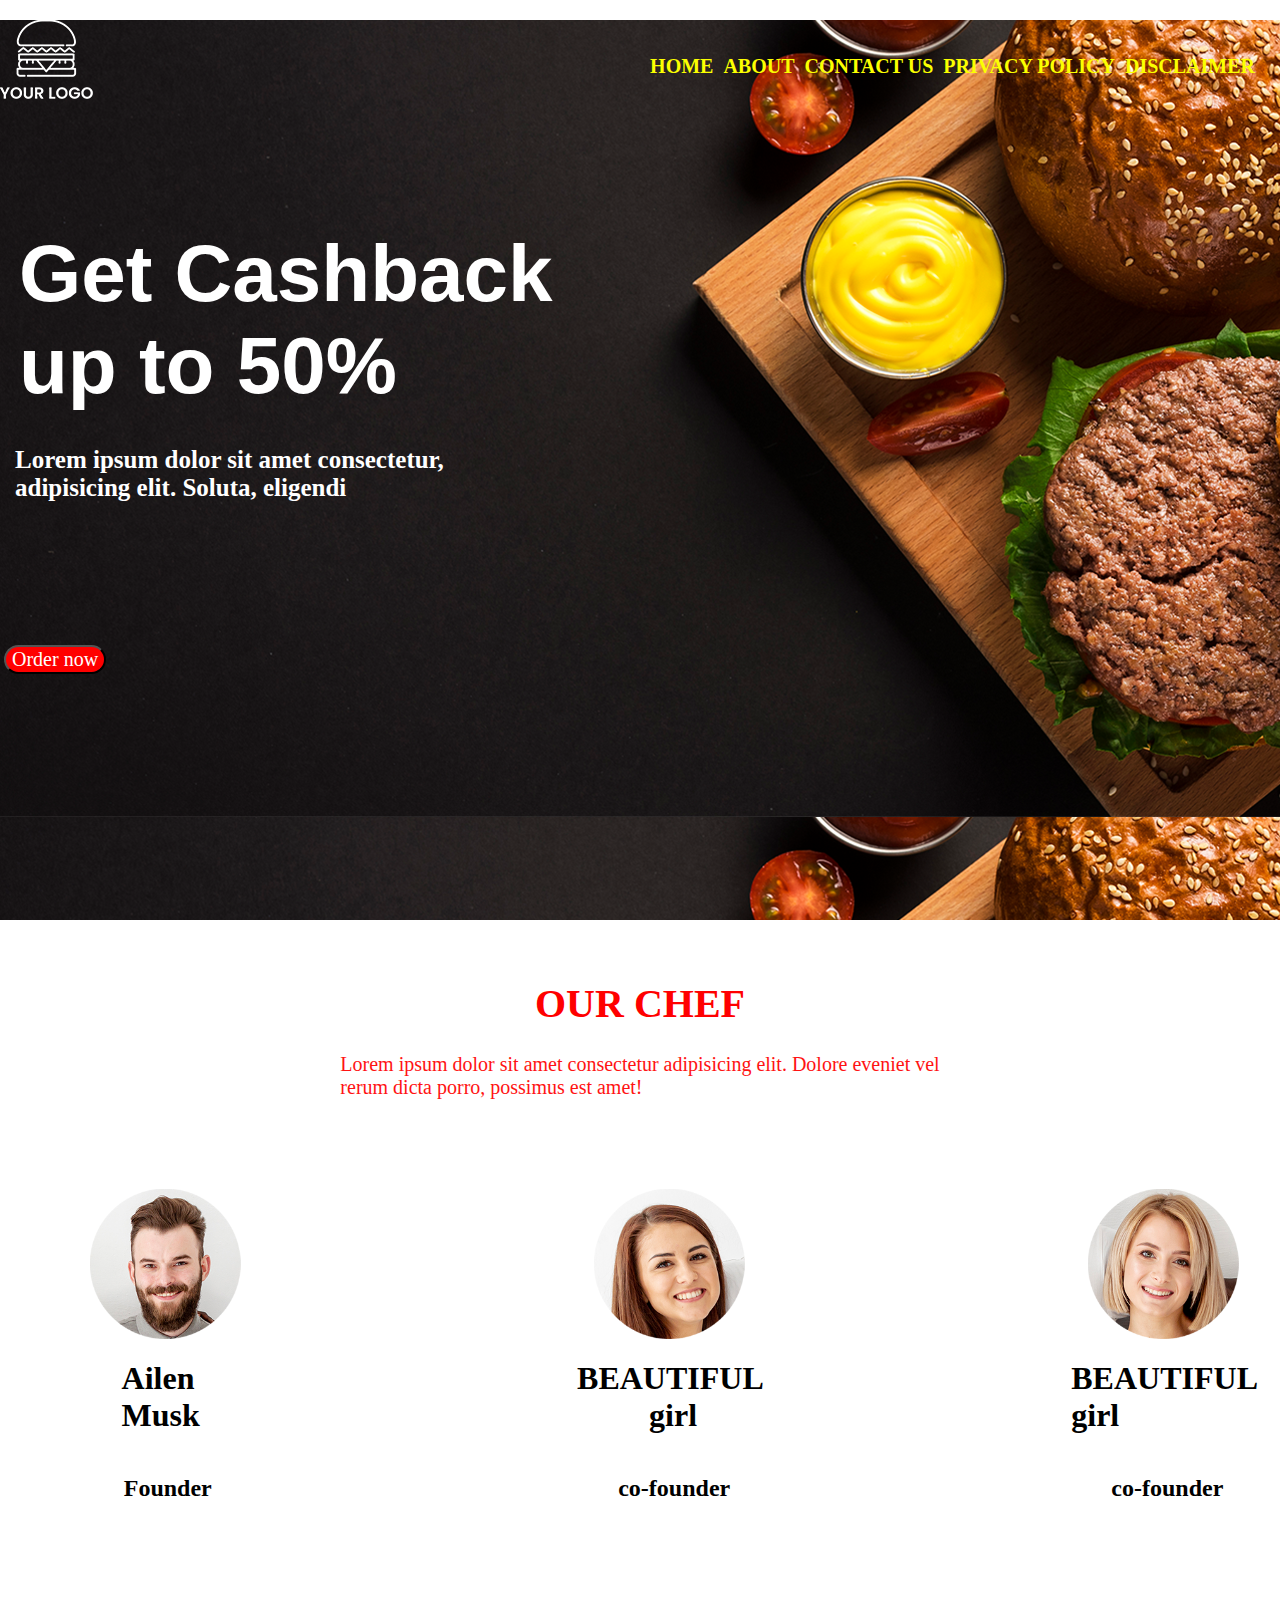
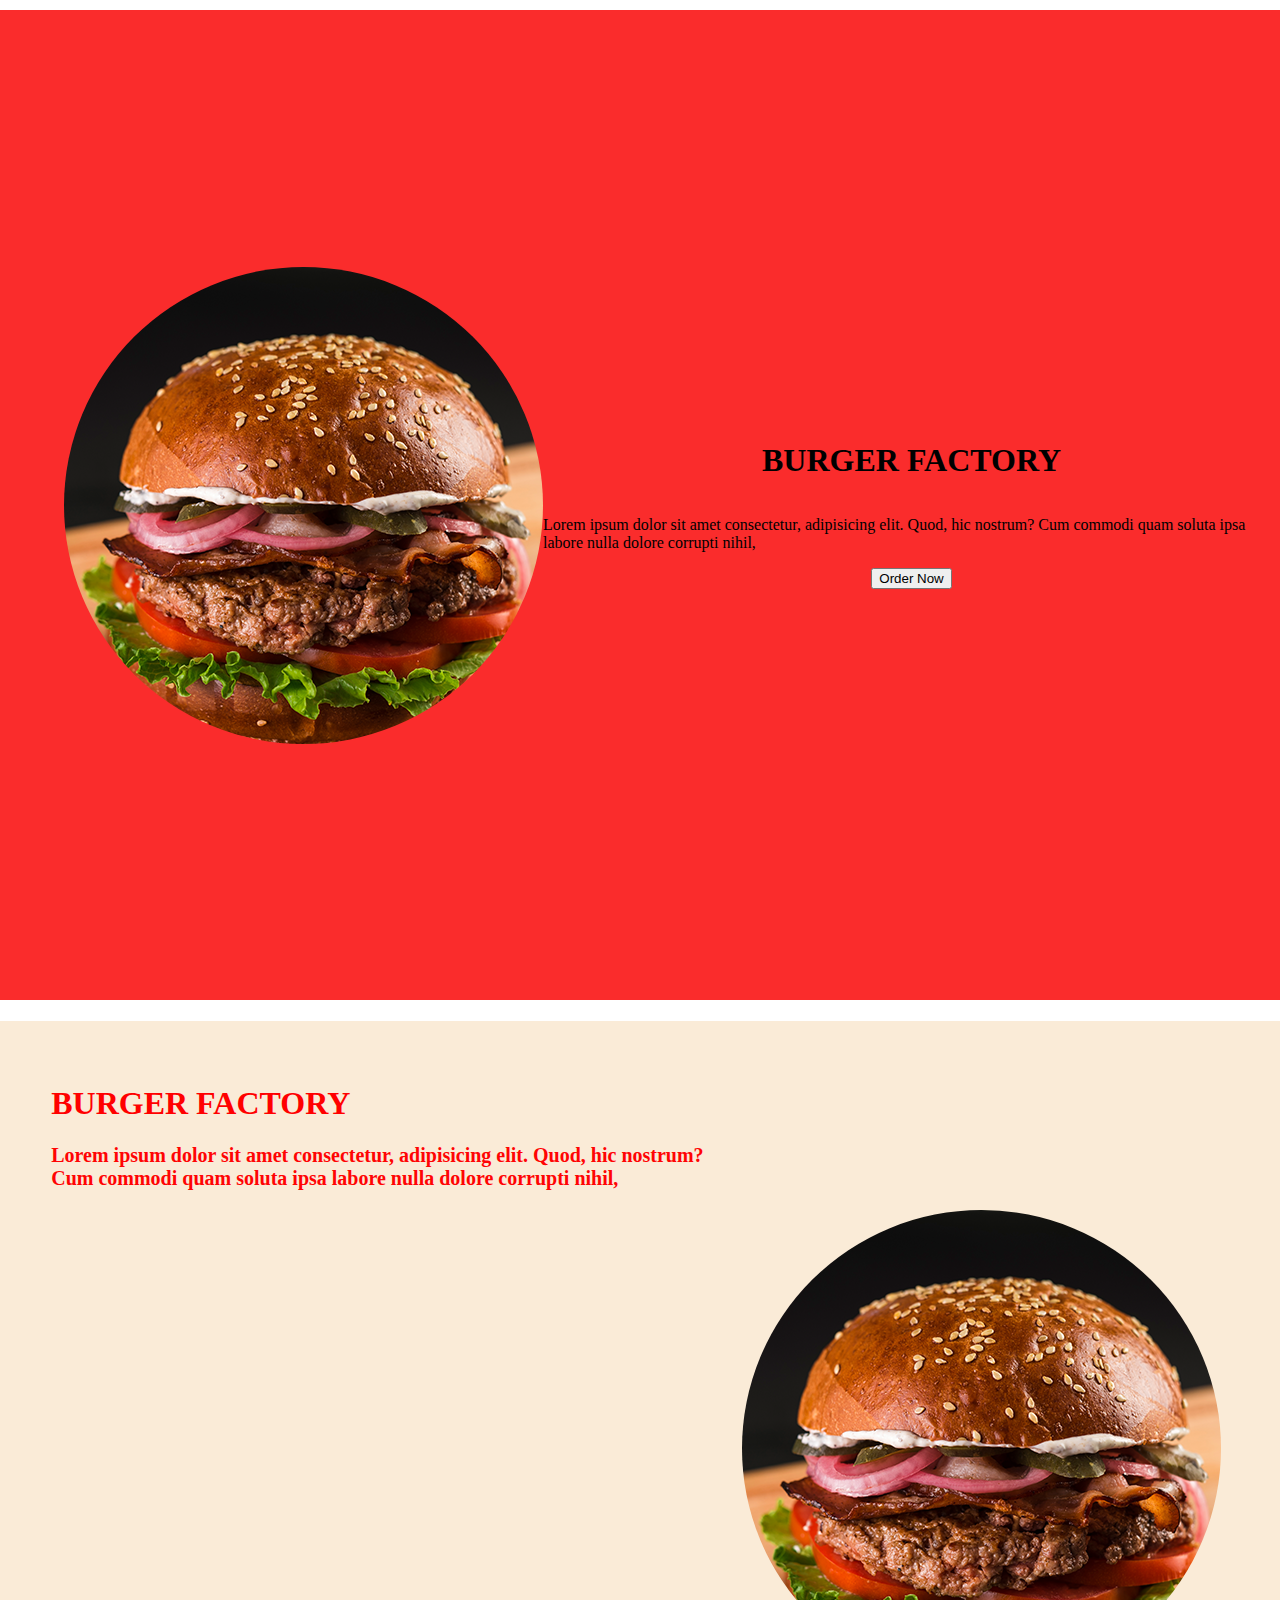
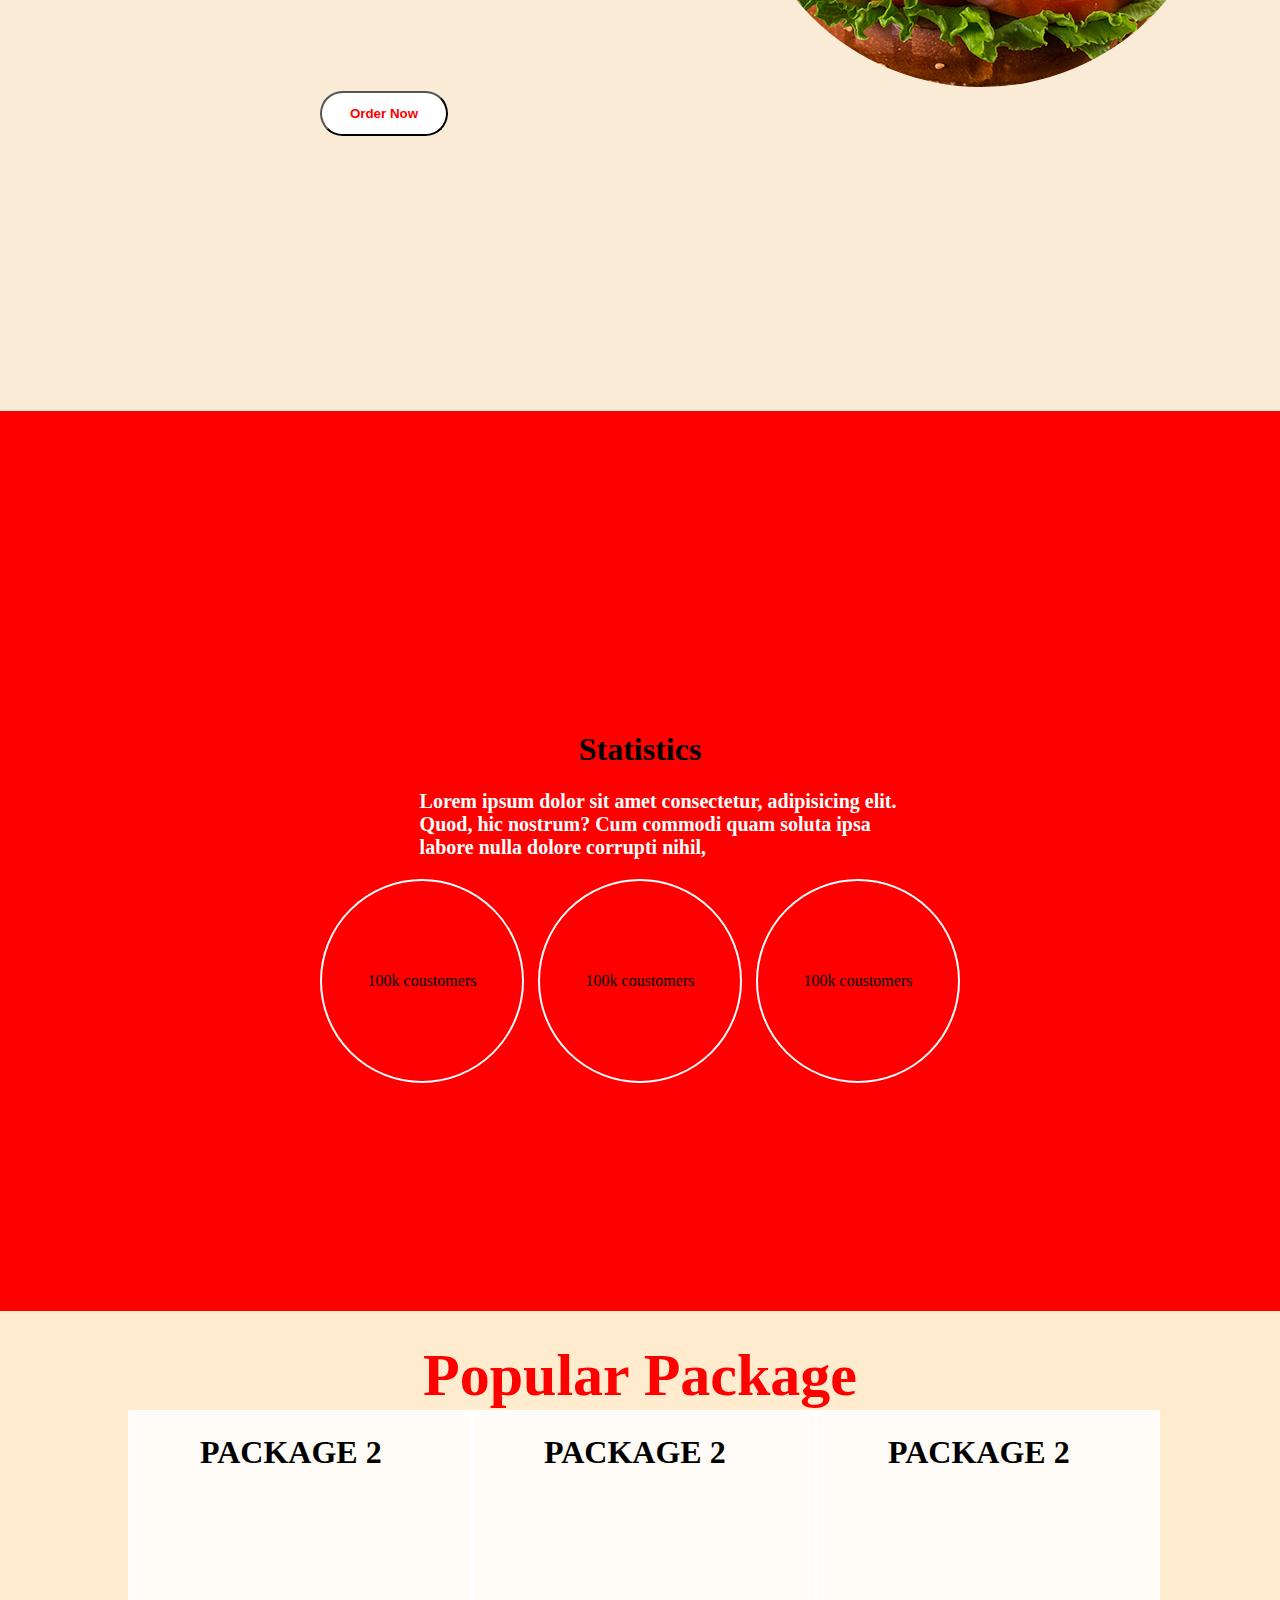
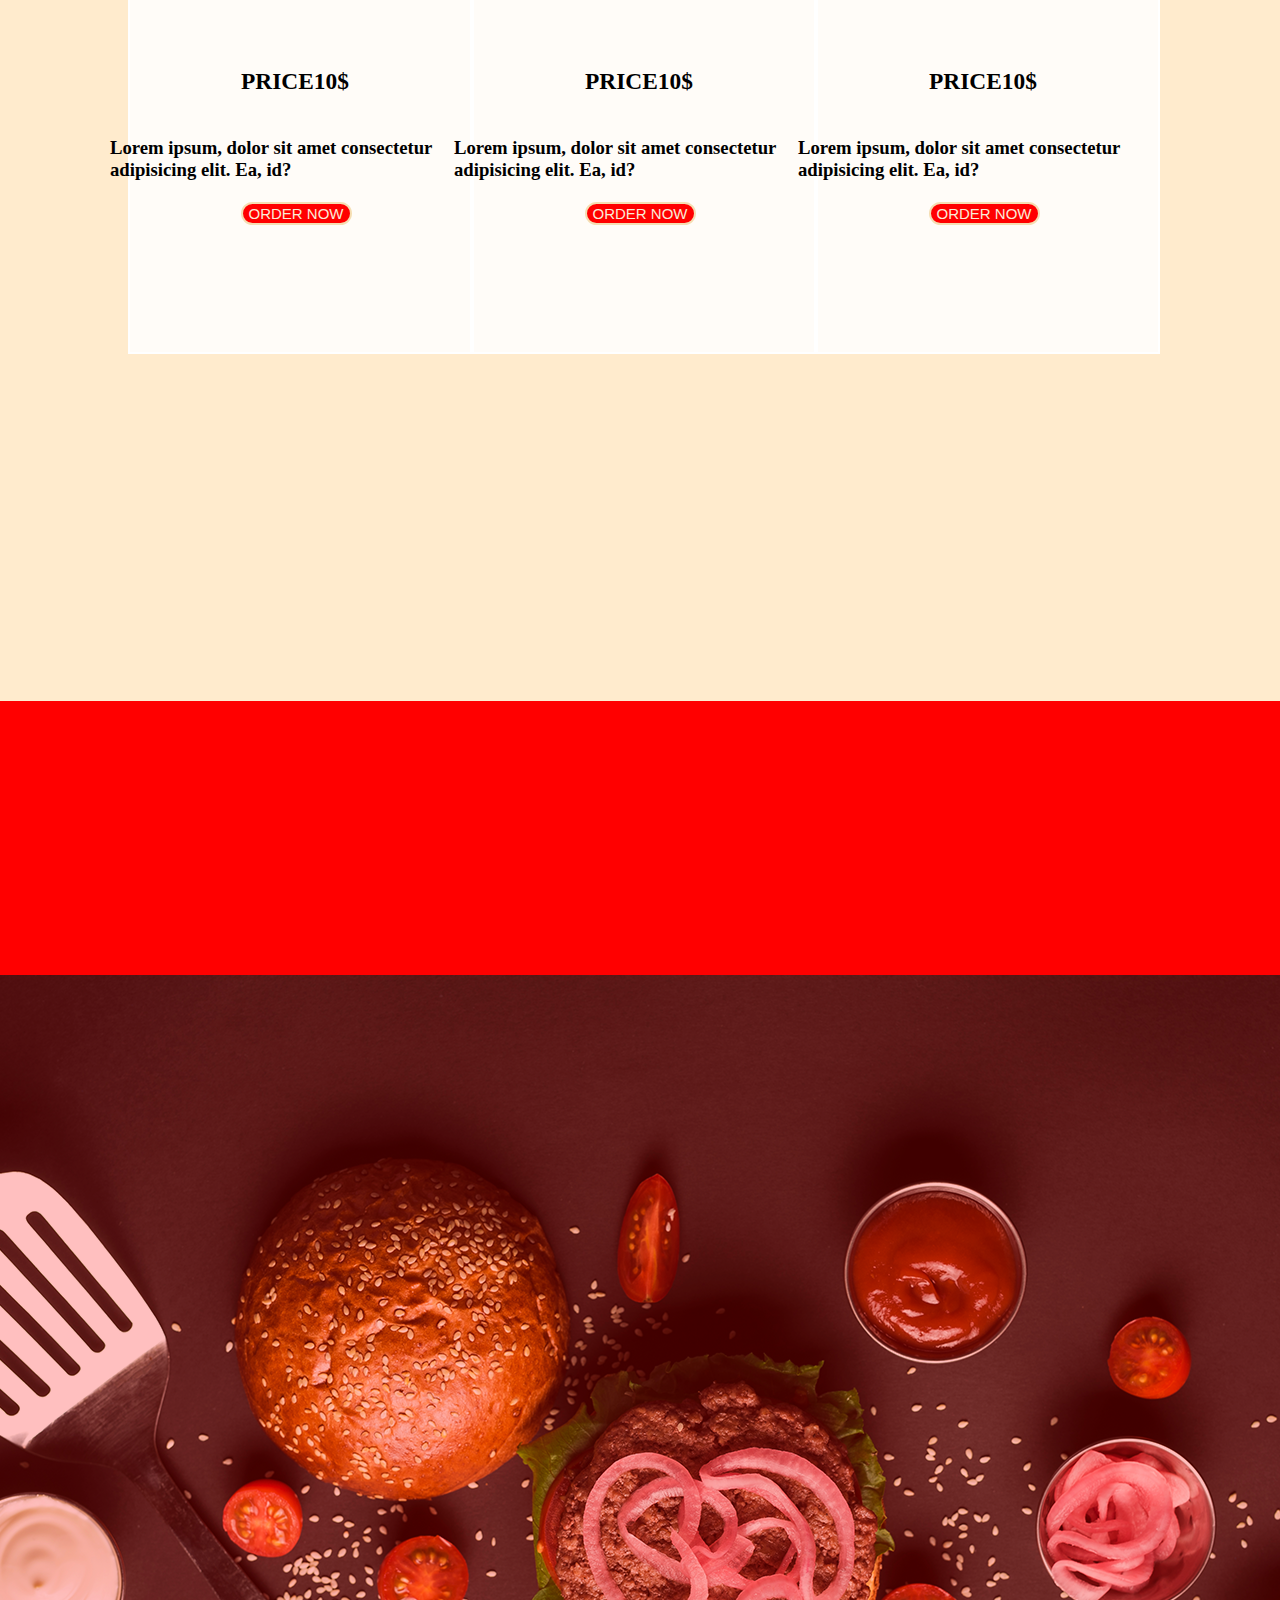
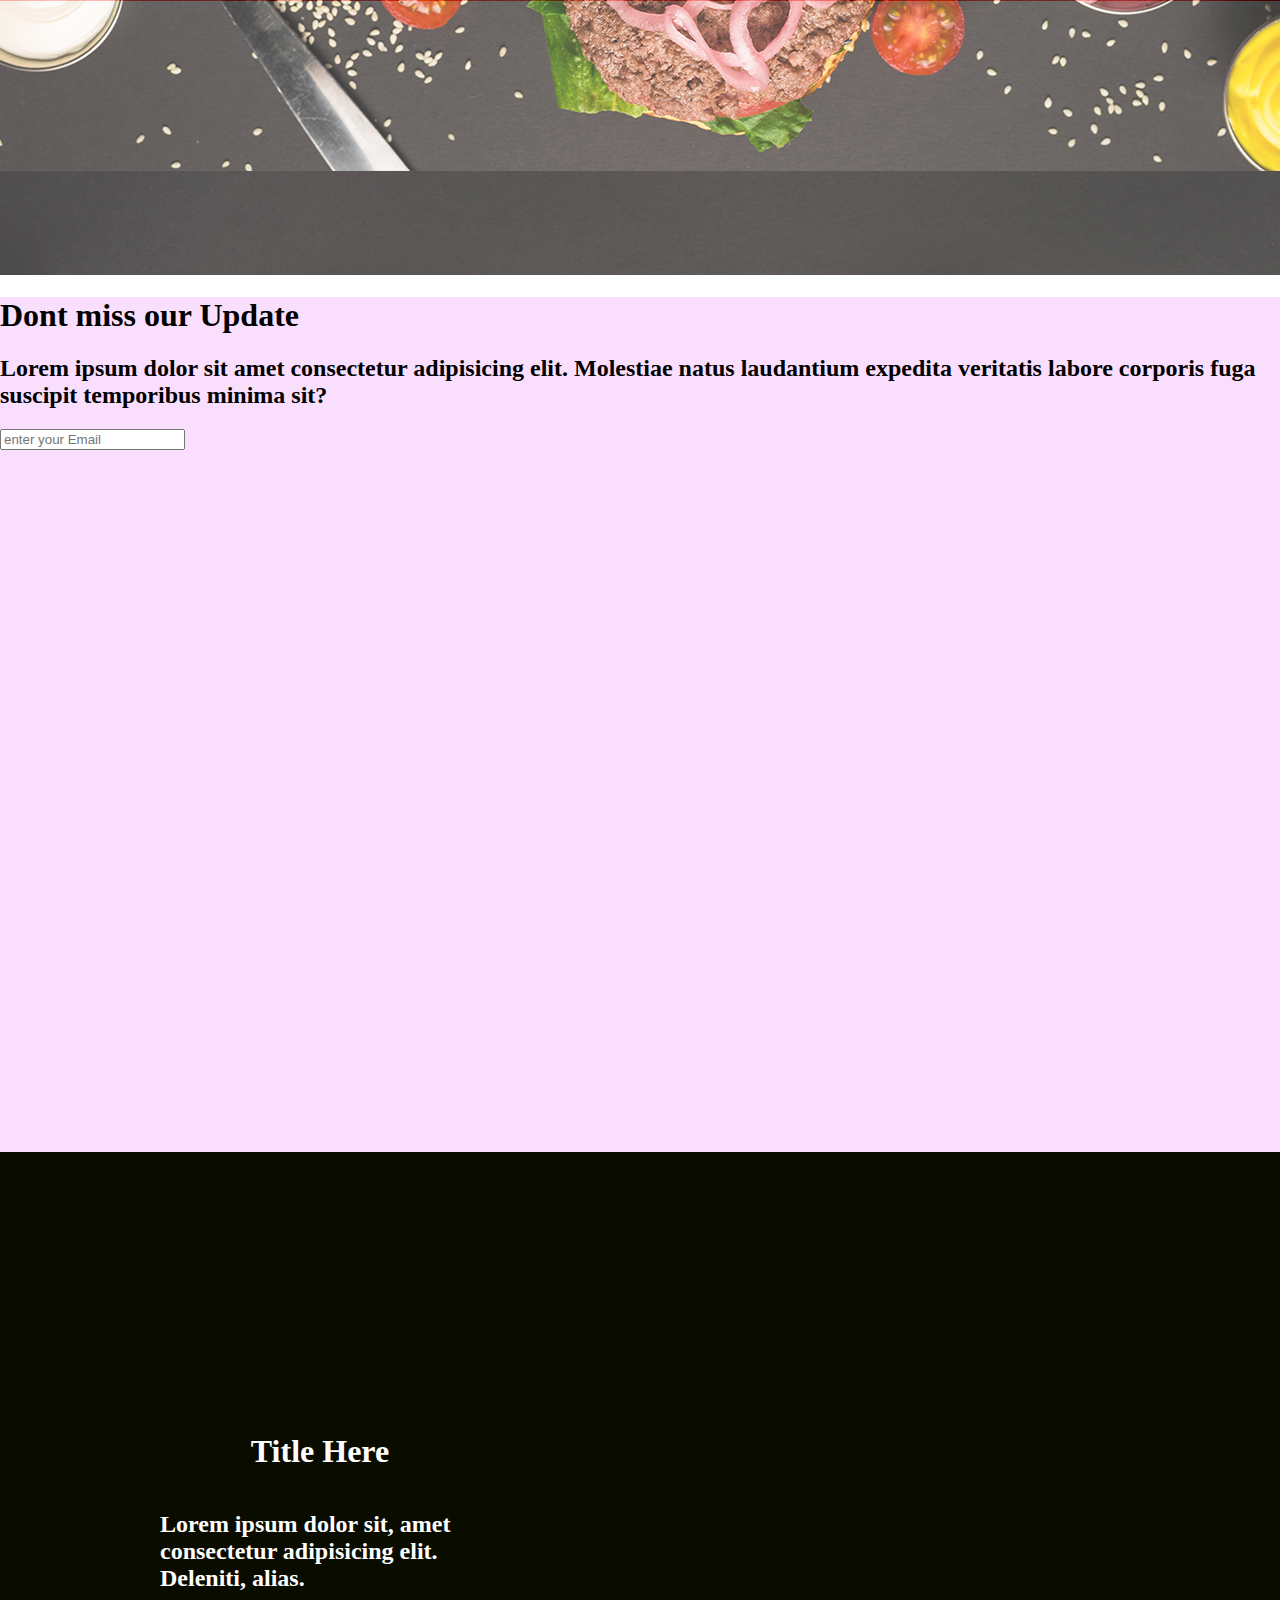
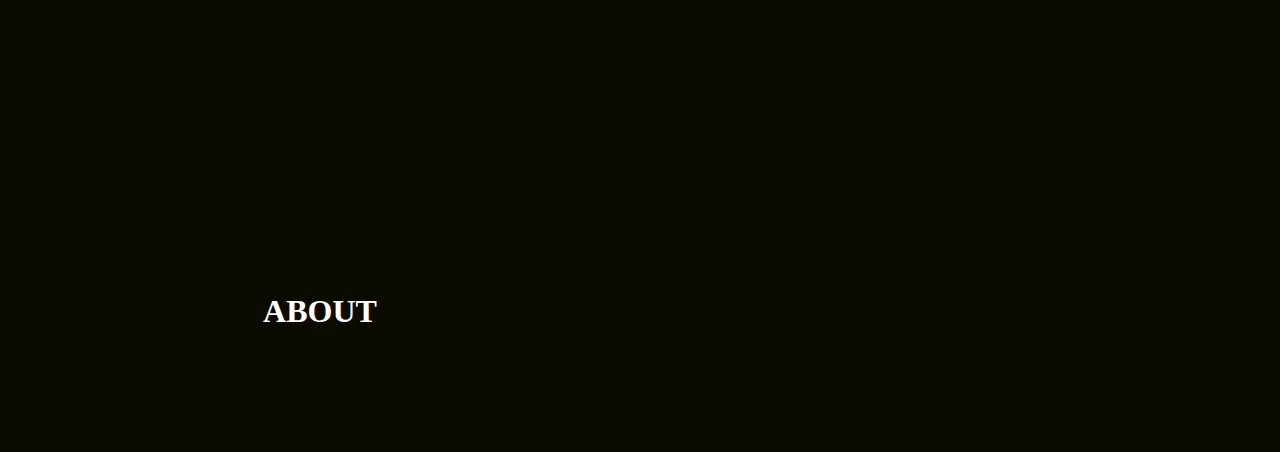
==== index.html @ 886c61aa "burger website" ====
<!DOCTYPE html>
<html lang="en">

<head>
    <meta charset="UTF-8">
    <meta http-equiv="X-UA-Compatible" content="IE=edge">
    <meta name="viewport" content="width=device-width, initial-scale=1.0">
    <title>assignment 4</title>
    <link rel="stylesheet" href="style.css">
</head>

<body>
    <div class="container">
        <div>
            <ul class="items ">
                <li>HOME</li>
                <li>ABOUT</li>
                <li>CONTACT US</li>
                <li>PRIVACY POLICY</li>
                <li>DISCLAIMER</li>

            </ul>
        </div>
        <PRE>
         <p   class="TEXT item-text">Get Cashback  
up to 50%</p>

        </PRE>
        <div class="lorem1">
            Lorem ipsum dolor sit amet consectetur, <br>
            adipisicing elit. Soluta, eligendi
        </div>

        <button
            style="margin-top: 143px; margin-left:4px;color: white;background-color: red; font-size: 20px; font-family: 'Times New Roman', Times, serif; border-radius:40px; cursor: pointer;">Order
            now</button>
    </div>
    <div class="first1">
        <div class="second">
            OUR CHEF</div>

        <div class="third">Lorem ipsum dolor sit amet consectetur adipisicing elit. Dolore eveniet vel<br> rerum dicta
            porro, possimus est amet!

        </div>
        <div style="padding-top: 10vh ">
            <div class="main-founder">
                <div class="child-founder">

                    <img class="founder" src="./assets/men.png">
                    <h1 class="heading2">Ailen Musk</h1>
                    <h2 class="heading4" ;">Founder</h2>
                </div>
                <div class="child-founder">

                    <img class="mam" src="./assets/mam2.png">
                    <h1 class="heading3">BEAUTIFUL &nbsp;&nbsp;&nbsp;&nbsp;&nbsp;&nbsp;&nbsp;&nbsp; girl</h1>
                    <h2 class="heading5">co-founder</h2>
                </div>
                <div class="child-founder">

                    <img class="mam" src="./assets/mam.png">
                    <h1 class="heading3">BEAUTIFUL girl</h1>
                    <h2 class="heading5">co-founder</h2>
                </div>

            </div>
        </div>
    </div>

    <div class="reddiv">
        <!-- <div> -->
        <img style="border-radius: 50%;margin-left: 5%;" src="./assets/burger.png"></img>
        <div class="child-burger">

            <h1>BURGER FACTORY</h1>
            <p>Lorem ipsum dolor sit amet
                consectetur, adipisicing elit. Quod, hic nostrum? Cum commodi quam soluta ipsa labore nulla dolore
                corrupti nihil,</p>
            <button>Order
                Now</button>
        </div>

        <!-- </div> -->

    </div>


    <div class="paracha">
        <h1 style="color: rgb(255, 0, 0); padding-right:45% ; padding-top: 5%; margin-left: 4%;">BURGER FACTORY</h1>
        <p style="color: rgb(255, 4, 4);font-size:20px; font-weight:bold; padding-right: 45%;margin-left: 4%;">Lorem
            ipsum dolor sit amet consectetur, adipisicing elit. Quod, hic nostrum? Cum commodi quam soluta ipsa
            labore nulla dolore corrupti nihil,</p>
        <img style="border-radius: 50%;margin-left: 58%; display: flex-end;" src="./assets/burger.png"></img>
        <button
            style="border-radius: 40px; color:red;background-color:white;height:5vh;width: 10%; margin-left: 25%; font-weight: bold; cursor: pointer; ">Order
            Now</button>
    </div>

    <div class="paracha2">
        <div>
            <h1 style="color: white(255, 0, 0);display: flex;justify-content: center; padding-top: 70px;">Statistics
            </h1>
            <p
                style="color: rgb(255, 255, 255);font-size:20px; font-weight:bold; display: flex;justify-content: center; width: 40%; padding-left: 32%; align-items: center;">
                Lorem ipsum dolor sit amet consectetur, adipisicing elit. Quod, hic nostrum? Cum commodi quam soluta
                ipsa labore nulla dolore corrupti nihil,</p>
        </div>

        <div class="nabeel">
            <div class="circle">
                <p>100k coustomers</p>
            </div>
            <div class="circle">100k coustomers</div>
            <div class="circle">100k coustomers</div>
        </div>
    </div>
    <div class="square">
        <div class="ali">
            Popular Package
        </div>
        <div class="itemsList">

            <div class="border1">
                <h1 style="padding-left: 70px; "> PACKAGE 2</h1>
                <div class="icon1">
                    <div class="icon3">
                        <div class="price">
                            <h3>PRICE10$</h3>

                        </div>
                        <div style="width: 50vh; ">
                            <h3 class="lorem2">Lorem ipsum, dolor sit amet consectetur adipisicing elit. Ea, id?
                            </h3>
                        </div>
                        <div class="button1">
                            <button class="button3">ORDER NOW</button>
                        </div>
                    </div>
                </div>
            </div>

            <div class="border1">
                <h1 style="padding-left: 70px; "> PACKAGE 2</h1>
                <div class="icon1">
                    <div class="icon3">
                        <div class="price">
                            <h3>PRICE10$</h3>

                        </div>
                        <div style="width: 50vh; ">
                            <h3 class="lorem2">Lorem ipsum, dolor sit amet consectetur adipisicing elit. Ea, id?
                            </h3>
                        </div>
                        <div class="button1">
                            <button class="button3">ORDER NOW</button>
                        </div>
                    </div>
                </div>
            </div>

            <div class="border1">
                <h1 style="padding-left: 70px; "> PACKAGE 2</h1>
                <div class="icon1">
                    <div class="icon3">
                        <div class="price">
                            <h3>PRICE10$</h3>

                        </div>
                        <div style="width: 50vh; ">
                            <h3 class="lorem2">Lorem ipsum, dolor sit amet consectetur adipisicing elit. Ea, id?
                            </h3>
                        </div>
                        <div class="button1">
                            <button class="button3">ORDER NOW</button>
                        </div>
                    </div>
                </div>
            </div>

        </div>

    </div>

    <div class="javaid">
        <!-- <div class="ayes">Lorem ipsum dolor sit amet consectetur adipisicing elit. Eum, molestiae? -->
        </div>
        <div class="imageburger">
 </div>
<div class="id">
<h1>Dont miss our Update</h1>
<h2>Lorem ipsum dolor sit amet consectetur adipisicing elit. Molestiae natus laudantium expedita veritatis labore corporis fuga suscipit temporibus minima sit?</h2>
<input type="text" placeholder="enter your Email">
</div>
<div class="black">
<div class="footer">
 <h1>Title Here</h1>
 <h2 class="lorem100">Lorem ipsum dolor sit, amet consectetur adipisicing elit. Deleniti, alias.</h2>
</div>
<div class="footer2">
<h1 class="">ABOUT</h1>
</div>
</div>
</body>

</html>
---- style.css ----
body {
  margin: 0px;
}

.container {
  background-image: url(./assets/images\ main.png);
  width: 100%;
  height: 100vh;
}

.TEXT {
  color: WHITE;
  font-size: 80px;
  font-weight: bold;
  font-family: Arial, Helvetica, sans-serif;
  padding-left: 19px;
}

.lorem1 {
  font-size: 25px;
  font-weight: bold;
  color: white;
  padding-left: 15px;
  padding-bottom: 0%;
}

.items {
  display: flex;
  background-image: url(./assets/logo.png);
  background-repeat: no-repeat;
  /* height: 40%; */
  /* justify-content: space-between; */
  justify-content: flex-end;
  color: rgb(251, 255, 0);
  list-style-type: none;
  /* justify-content: center; */
  /* padding-left: 10%; */
  padding: 30px 20px;
  font-weight: bold;
  font-size: 20px;
  /* background-color: red;                                                                                                                  */
}

div ul li {
  padding: 5px;
  cursor: pointer;
}

div ul li:hover {
  color: red;
  transition: 0.3s;
}

.order {
  color: white;
  /* background-color: red; */
  font-size: 10px;
  border-radius: 30%;
  /* font-weight: bold; */
}

.first1 {
  /* background-color: antiquewhite; */
  /* background-image: url(./assets/kyu.png); */
  height: 70vh;
  width: 100%;
  padding-top: 60px;
}

.second {
  display: flex;
  justify-content: center;
  font-size: 40px;
  color: red;
  font-weight: bold;
  align-items: center;
  /* padding-top: 10px; */
}

.third {
  /* background-image: url(./mam2.png); */
  color: rgb(255, 19, 19);
  display: flex;
  justify-content: center;
  padding-top: 2%;
  align-text: center;
  font-size: 20px;
}

.main-founder {
  display: flex;
  align-items: center;
  justify-content: space-between;
  margin-left: 50px;
  margin-right: 50px;
  flex-direction: row;
}

.founder {
  margin-left: 45%;
  display: flex;
  align-items: center;
  height: 150px;
  justify-content: center;
}

.child-founder {
  display: flex;
  align-items: center;
  justify-content: center;
  flex-direction: column;
  /* line-height: 15px; */
}

.heading2 {
  align-items: center;
  padding-left: 45%;
}

.heading4 {
  align-items: center;
  padding-left: 48%;
}

.mam {
  margin-left: 45%;
  display: flex;
  align-items: center;
  height: 150px;
  justify-content: center;
}

.heading3 {
  align-items: center;
  padding-left: 45%;
}

.heading5 {
  align-items: center;
  padding-left: 48%;
}

.reddiv {
  background-color: rgb(250, 44, 44);
  height: 110vh;
  width: 100%;
  display: flex;
  justify-content: center;
  align-items: center;
}
.child-burger {
  display: flex;
  justify-content: center;
  align-items: center;
  flex-direction: column;
}
.paracha {
  background-color: antiquewhite;
  height: 110vh;
  width: 100%;
}

.paracha2 {
  background-color: red;
  height: 100vh;
  width: 100%;
  display: flex;
  justify-content: center;
  align-items: center;
  flex-direction: column;
}
.circle {
  border-radius: 50%;
  height: 200px;
  width: 200px;
  /* background-color: red; */
  border: 2px solid white;
  justify-content: center;
  align-items: center;
  display: flex;
}
.item-text {
  height: 80px;
}
.nabeel {
  display: flex;
  justify-content: space-between;
  align-items: space-between;
  width: 50%;
}
.square {
  background-color: blanchedalmond;
  height: 110vh;
  width: 100%;
}
.ali {
  color: red;
  display: flex;
  justify-content: center;
  align-items: center;
  font-size: 60px;
  font-weight: bold;
  padding-top: 30px;
}

.boxing {
  background-color: yellow(255, 0, 0, 0.795);
  height: 40vh;
  width: 25vh;
  font-size: 100px;
  color: red;
}
.border {
  height: 60vh;
  width: 50vh;
  background-color: rgba(255, 255, 255, 0.856);
  display: flex;
  justify-content: center;
  border: 2px solid rgb(255, 255, 255);
}
.icon {
  display: inline-block;
  display: flex;
  align-items: center;
  justify-content: center;
  padding-left: 70px;
}
.icon2 {
  height: 20vh;
  width: 30vh;
  background-image: url(./assets/Icon\\(1\).png);
  background-repeat: no-repeat;
  display: flex;
  padding-top: 47px;
  flex-direction: column;
  justify-content: center;
  align-items: center;
}
.price {
  padding-right: 80px;
  font-size: 20px;
  padding-top: 185px;
}
.lorem {
  display: flex;

  justify-content: center;
  align-items: center;
  padding-right: 50px;
  padding-bottom: 30px;
}
.button2 {
  background-color: red;
  color: antiquewhite;
  display: flex;
  justify-content: center;
  align-items: center;
  border: solid wheat 2px;
  border-radius: 25px;
  /* margin-bottom: 20px; */

  display: inline-block;
  margin-right: 78px;
  font-size: 15px;
}
.border1 {
  height: 60vh;
  width: 50vh;
  background-color: rgba(255, 255, 255, 0.856);
  border: 2px solid rgb(255, 255, 255);
}
.icon1 {
  display: inline-block;
  display: flex;
  align-items: center;
  justify-content: center;
  padding-left: 70px;
}
.icon3 {
  height: 20vh;
  width: 30vh;
  background-image: url(./assets/Icon\\(1\).png);
  background-repeat: no-repeat;
  display: flex;
  padding-top: 60px;
  flex-direction: column;
  justify-content: center;
  align-items: center;
}
.price1 {
  padding-right: 80px;
  font-size: 20px;
  display: flex;
  margin-top: 162px;
  align-items: center;
  justify-content: center;
  /* margin-top: 30px; */
}
.lorem2 {
  justify-content: center;
  align-items: center;
  padding-right: 50px;
  padding-bottom: 5px;
}
.button3 {
  background-color: red;
  color: antiquewhite;
  display: flex;
  justify-content: center;
  align-items: center;
  border: solid wheat 2px;
  border-radius: 25px;
  margin-top: -20px;
  display: inline-block;
  margin-right: 78px;
  font-size: 15px;
}
.border2 {
  height: 60vh;
  width: 50vh;
  background-color: rgba(255, 255, 255, 0.856);
  border: 2px solid rgb(255, 255, 255);
}
.icon4 {
  display: inline-block;
  display: flex;
  align-items: center;
  justify-content: center;
  padding-left: 70px;
}
.icon5 {
  height: 20vh;
  width: 30vh;
  background-image: url(./assets/Icon\\(1\).png);
  background-repeat: no-repeat;
  display: flex;
  padding-top: 60px;
  flex-direction: column;
  justify-content: center;
  align-items: center;
}
.price3 {
  padding-right: 80px;
  font-size: 20px;
  display: flex;
  justify-content: center;
  align-items: center;
  margin-top: 162px;
  /* margin-top: 30px; */
}
.lorem3 {
  justify-content: center;
  align-items: center;
  padding-right: 50px;
  padding-bottom: 5px;
}
.button5 {
  background-color: red;
  color: antiquewhite;
  display: flex;
  justify-content: center;
  align-items: center;
  border: solid wheat 2px;
  border-radius: 25px;
  /* margin-top: 130px; */
  /* display: inline-block; */
  margin-right: 78px;
  font-size: 15px;
  margin-top: 10px;
  /* margin-bottom: -10px; */
}
.javaid {
  background-color: red;
  height: 100vh;
  width: 100%;
  /* opacity: 80vh; */
  z-index: 20px;
  /* padding-right: 300px; */
  /* display: inline-block; */
}

.ayes {
  color: white;
}

.itemsList {
  margin-left: 10%;
  margin-right: 10%;
  display: flex;
  align-items: center;
  justify-content: space-between;
}
.imageburger{
    background-image: url(./assets/back\ burger.png);
    height: 100vh;
    width: 100vw;
    margin-top: -626px;
    z-index: 0px;
    opacity: 75%;
    
}
/* .loremcenter{
    display: flex;
    justify-content: center;
    align-items: center; */
.id{
    background-color: rgb(250, 222, 253);
    height: 95vh;
    width: 100vw;
}
.black{
    background-color: rgb(11, 12, 0);
    height: 100vh;
    width: 100vw;
}
.footer{
    color: white;
    display: flex;
    justify-content: center;
    align-items: center;
    flex-direction: column;
    height: 80vh;
    width: 50vw;
}
.lorem100{
    width:25vw;
  
}
.footer2{
    width: 50vw;
    display: flex;
    flex-direction: column;
    align-items: center;
    justify-content: center;
    /* padding-left: 390px; */
   /* margin-bottom: 400px; */
   /* height: 80vh; */
    color: white;
}
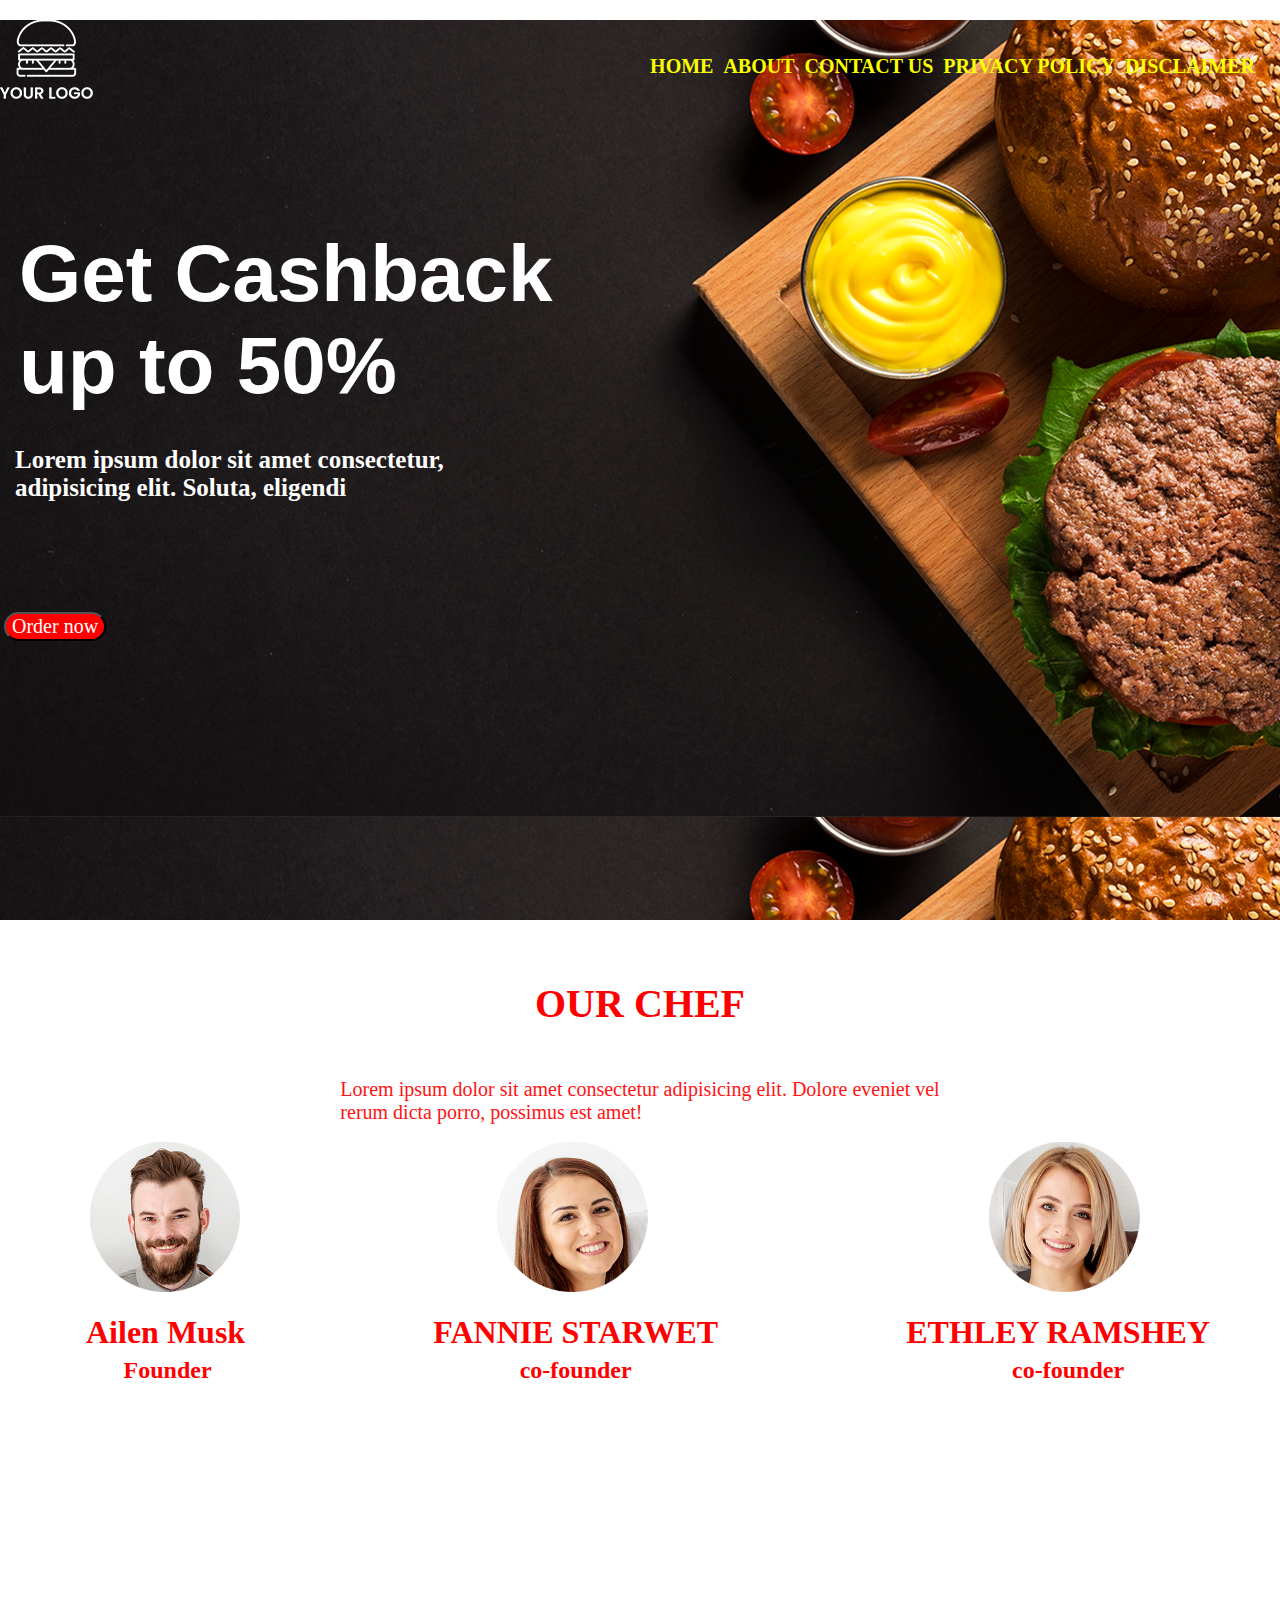
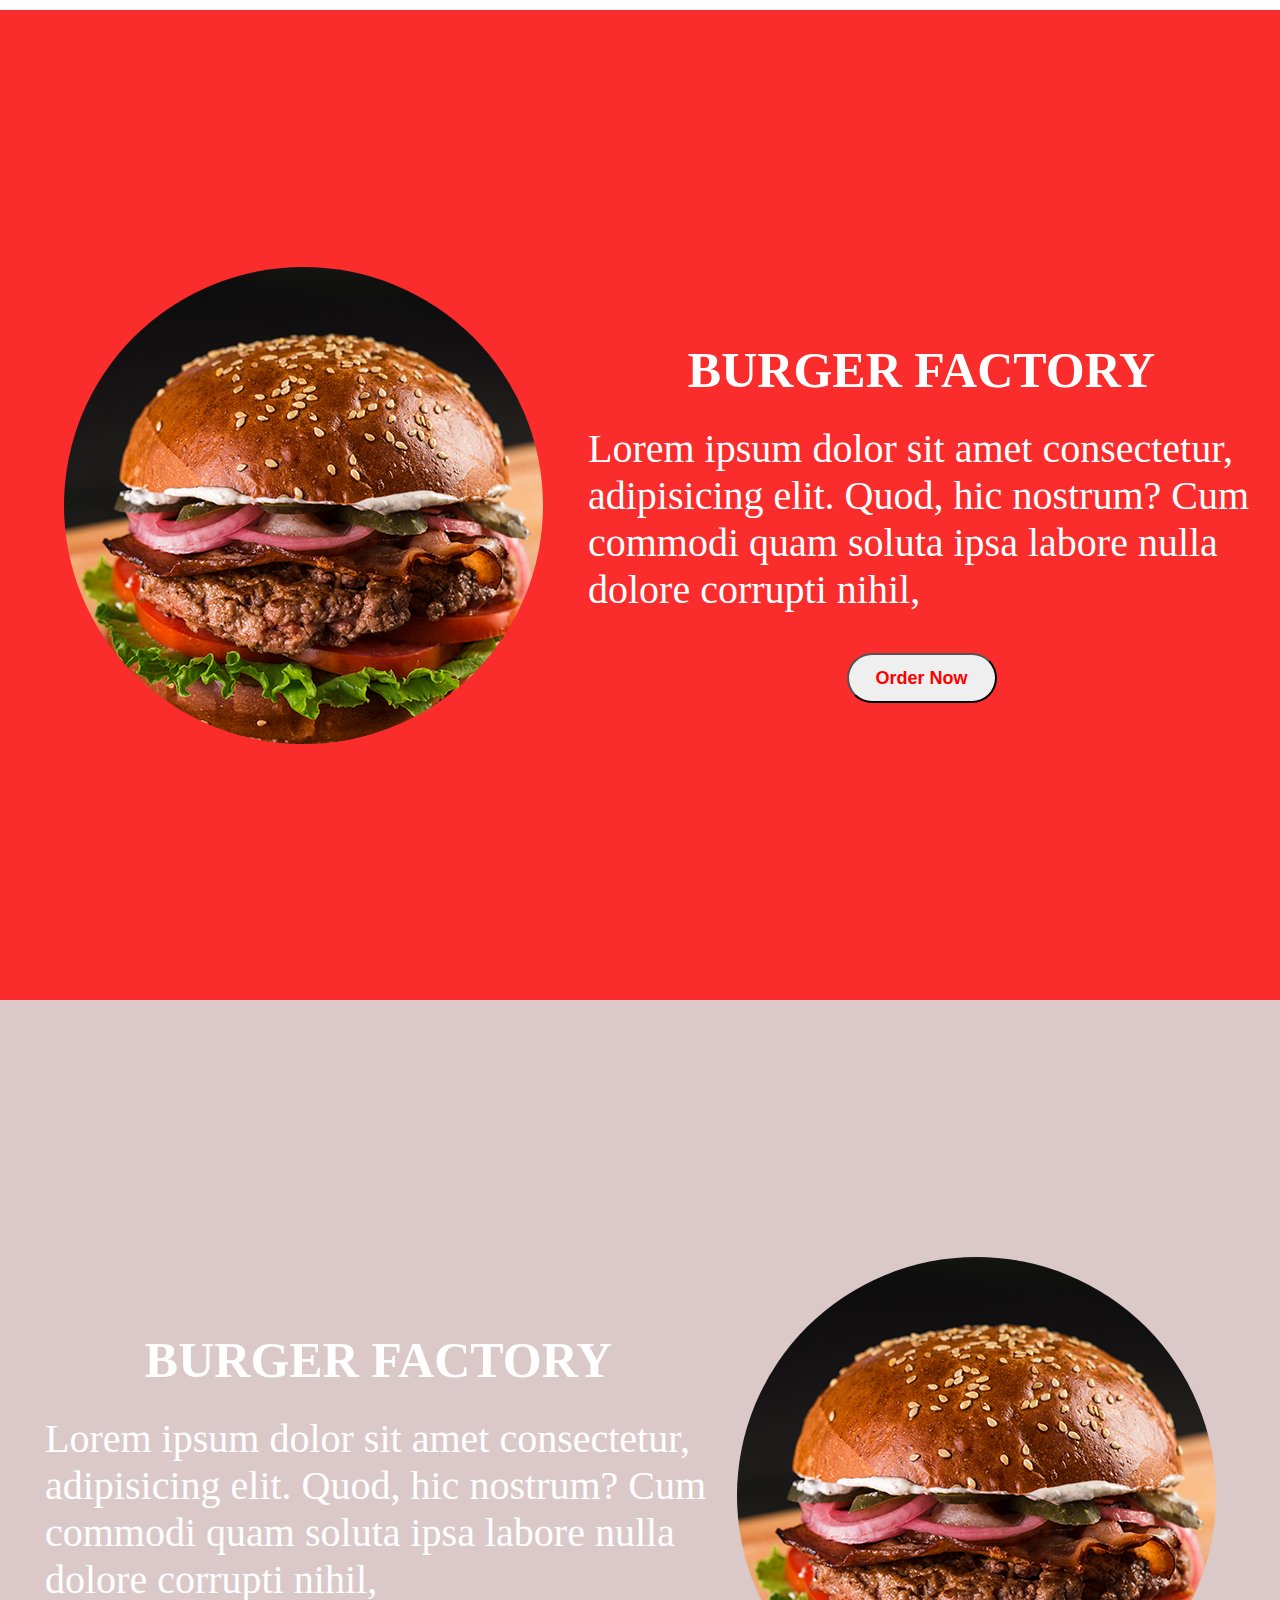
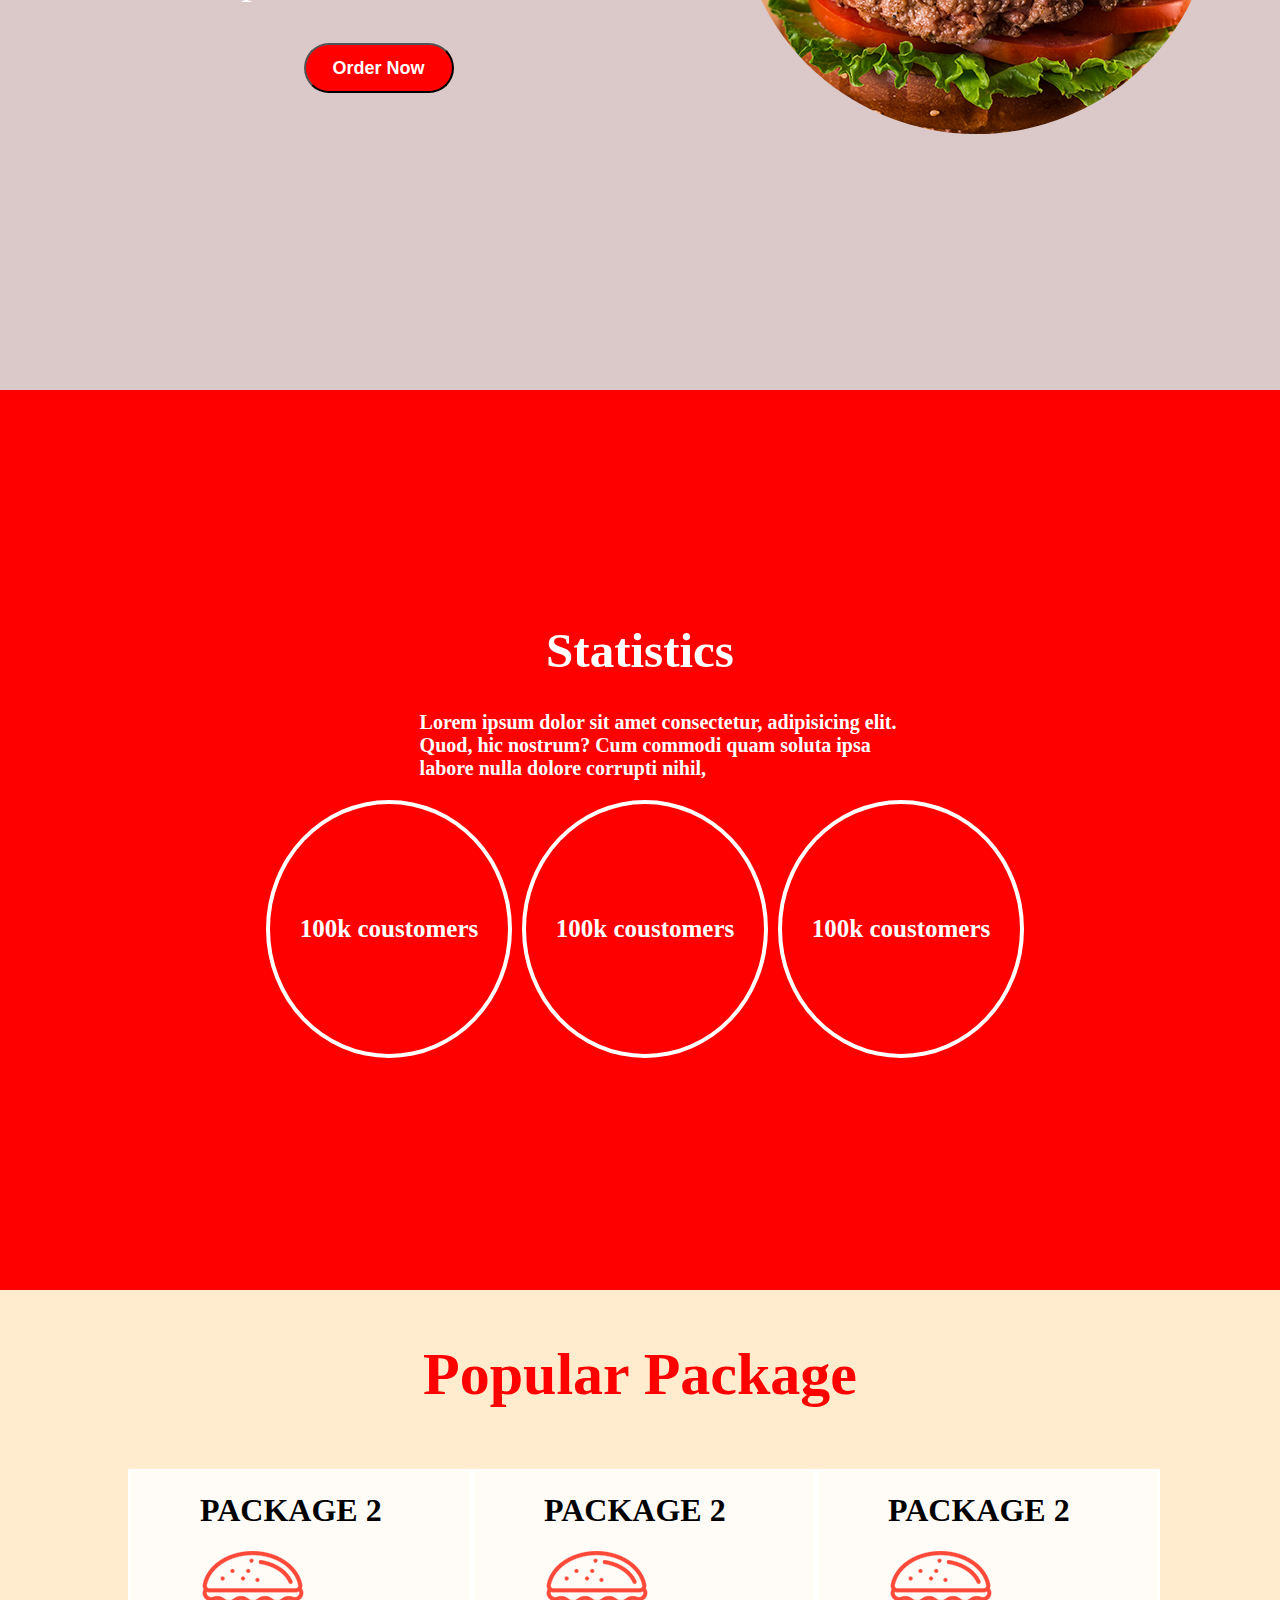
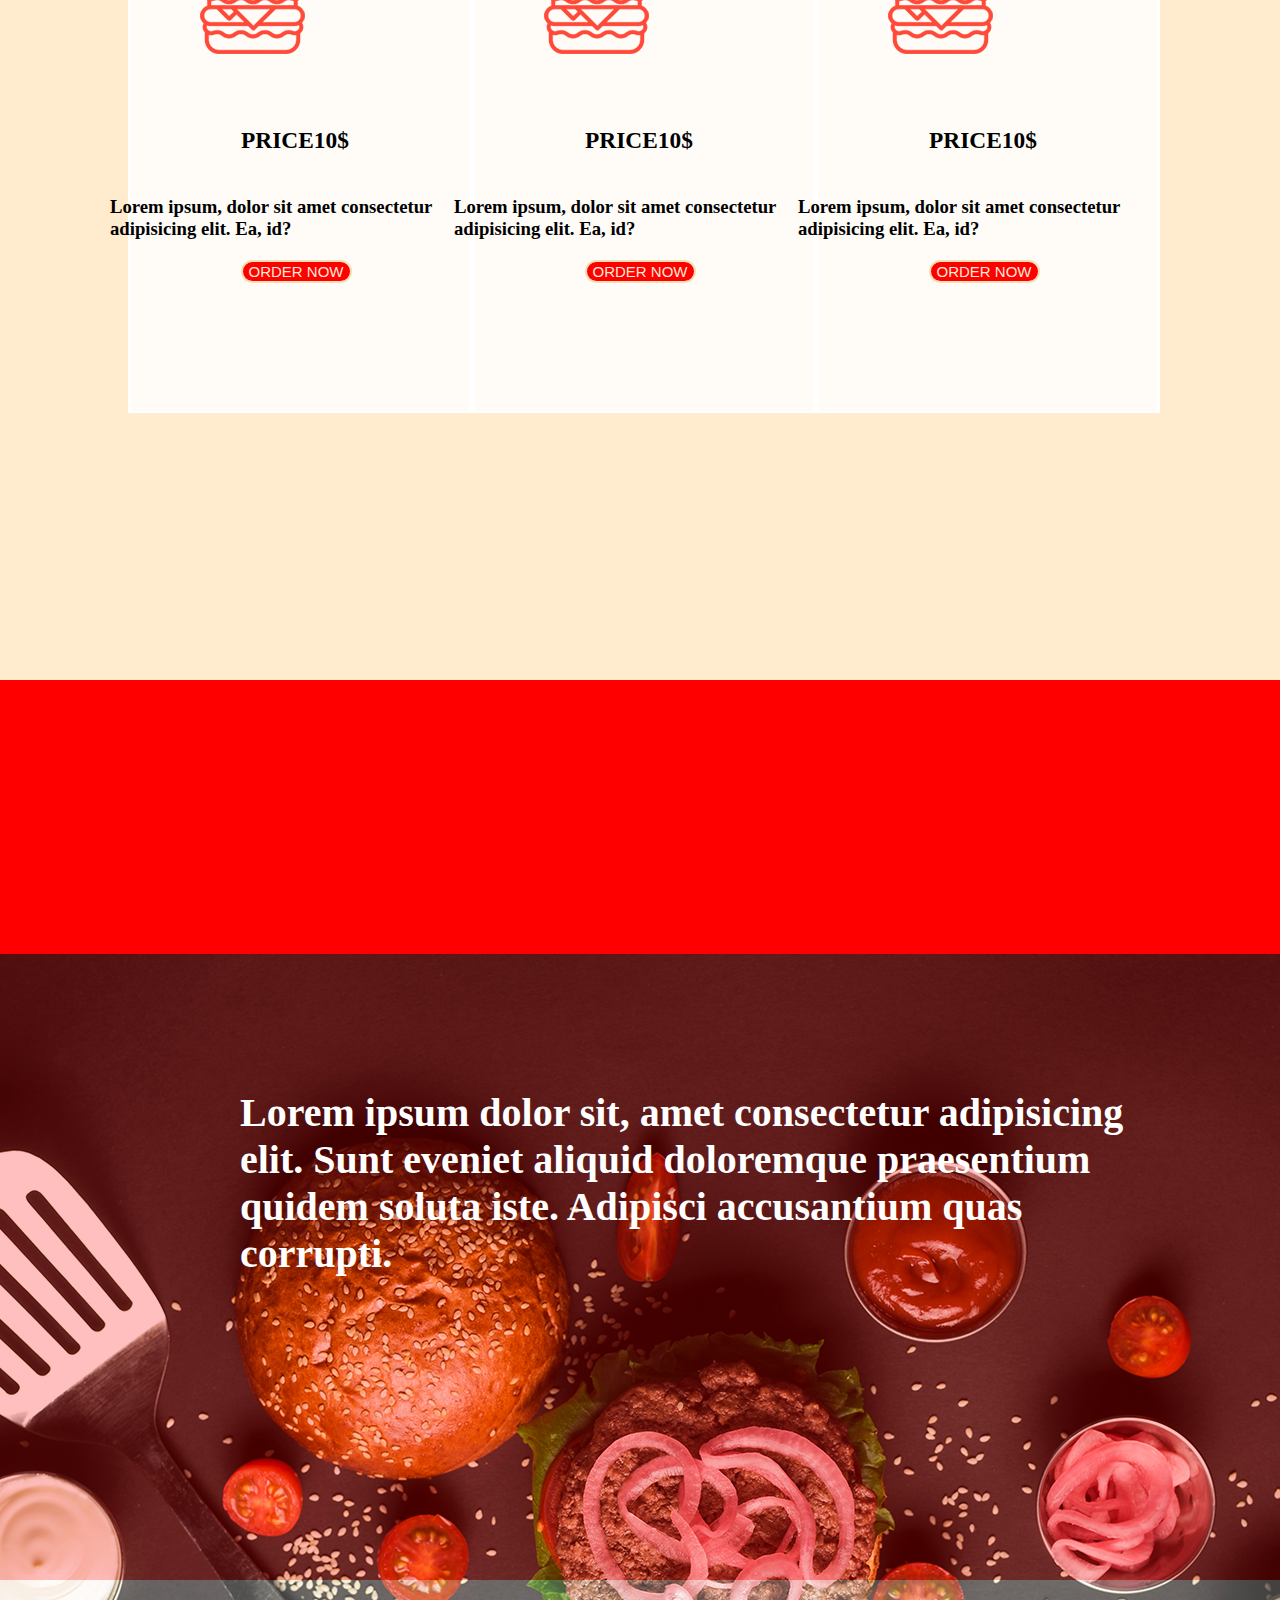
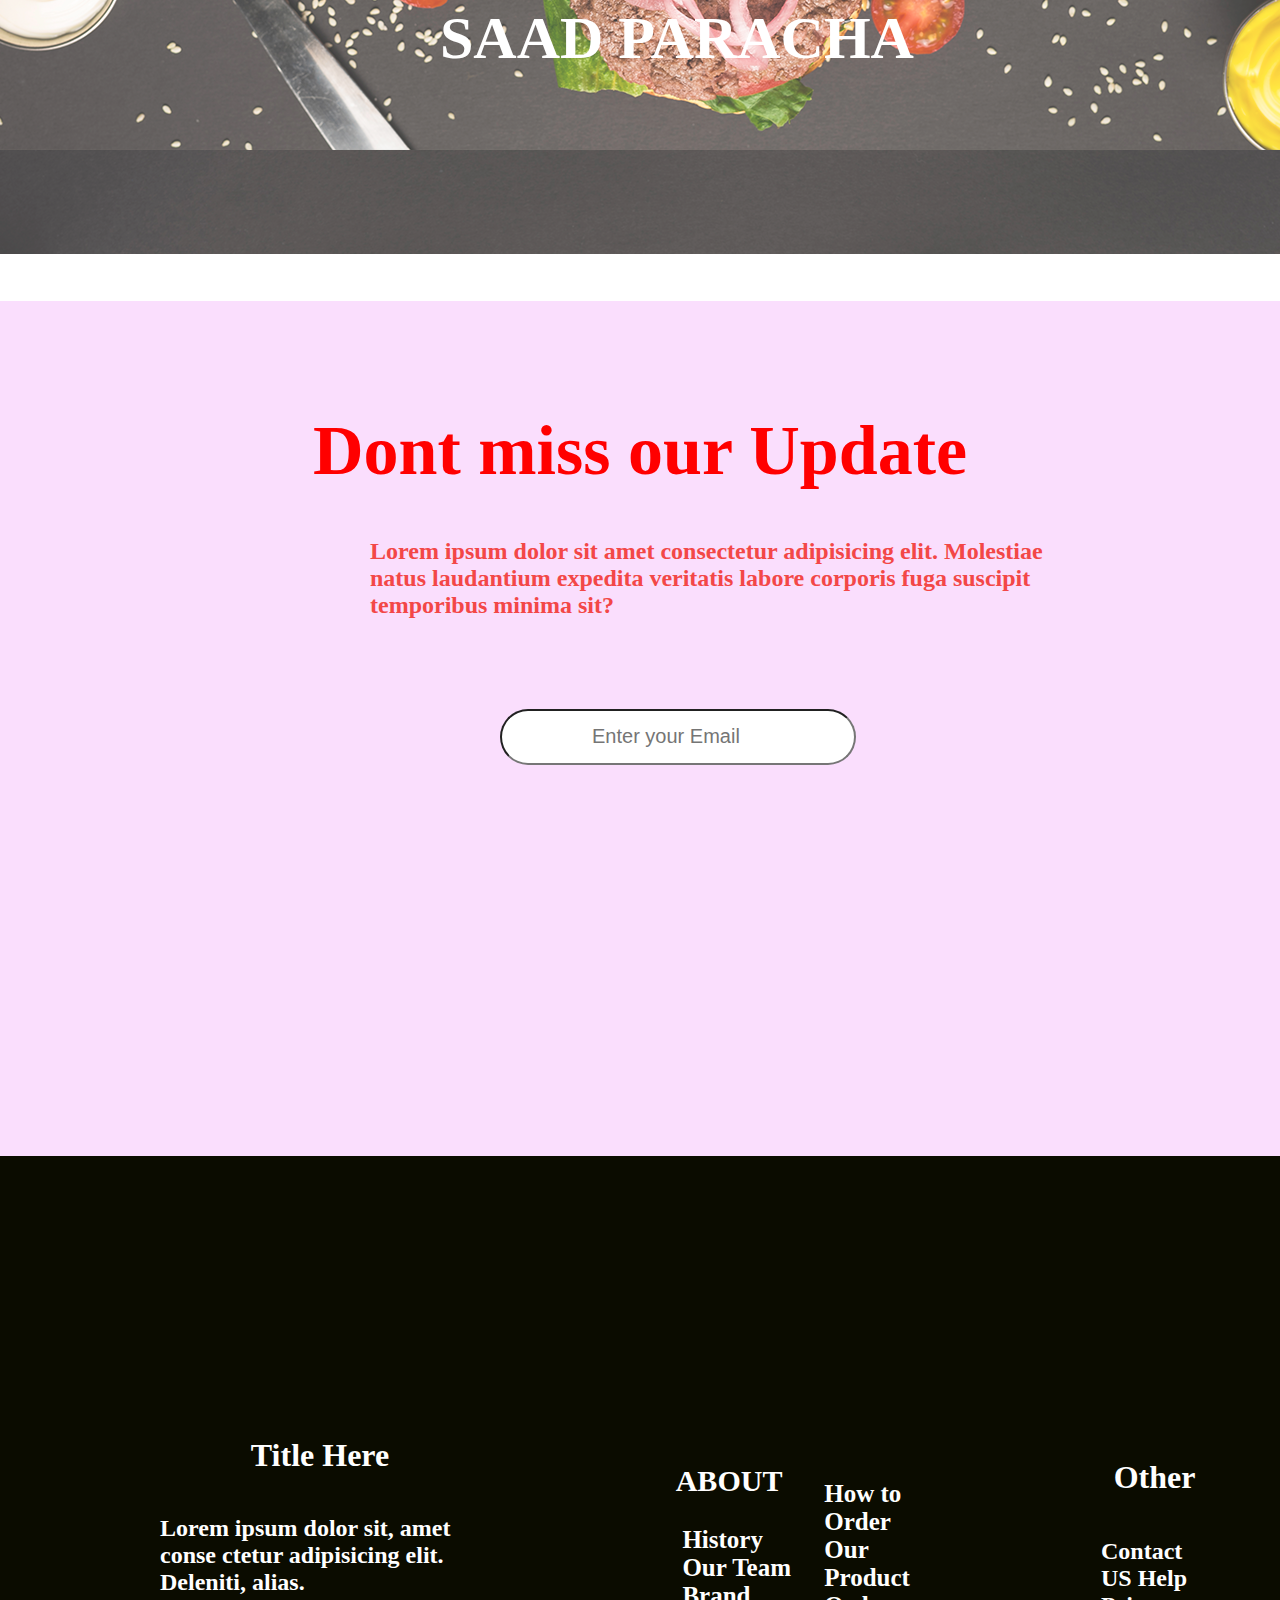
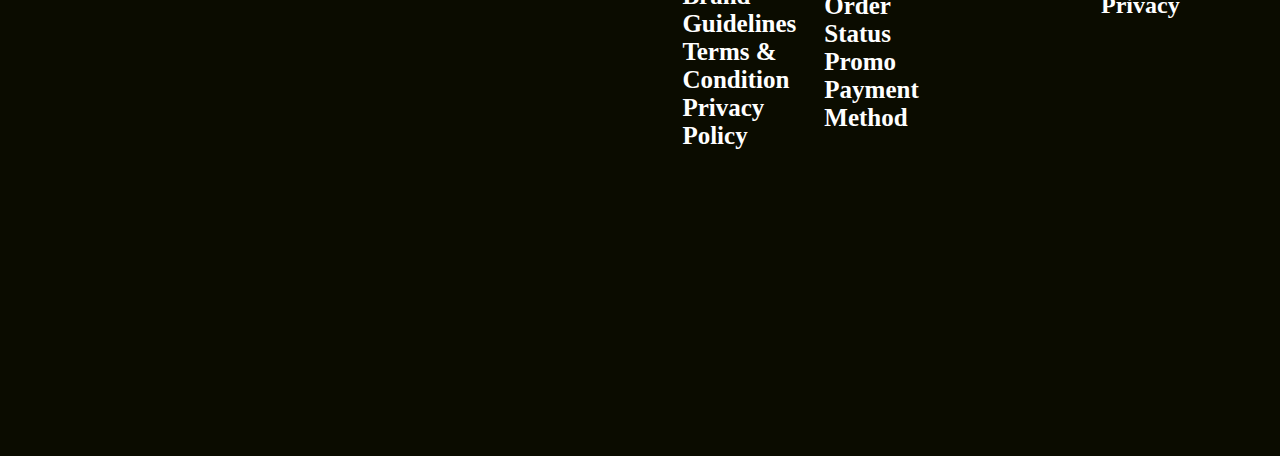
==== commit a1c2c9a0: "finish" ====
--- a/index.html
+++ b/index.html
@@ -32,7 +32,7 @@
         </div>
 
         <button
-            style="margin-top: 143px; margin-left:4px;color: white;background-color: red; font-size: 20px; font-family: 'Times New Roman', Times, serif; border-radius:40px; cursor: pointer;">Order
+            style="margin-top: 110px; margin-left:4px;color: white;background-color: red; font-size: 20px; font-family: 'Times New Roman', Times, serif; border-radius:40px; cursor: pointer;">Order
             now</button>
     </div>
     <div class="first1">
@@ -43,24 +43,24 @@
             porro, possimus est amet!
 
         </div>
-        <div style="padding-top: 10vh ">
+        <div style="padding-top: 2vh ">
             <div class="main-founder">
                 <div class="child-founder">
 
                     <img class="founder" src="./assets/men.png">
                     <h1 class="heading2">Ailen Musk</h1>
-                    <h2 class="heading4" ;">Founder</h2>
+                    <h2 class="heading4">Founder</h2>
                 </div>
                 <div class="child-founder">
 
                     <img class="mam" src="./assets/mam2.png">
-                    <h1 class="heading3">BEAUTIFUL &nbsp;&nbsp;&nbsp;&nbsp;&nbsp;&nbsp;&nbsp;&nbsp; girl</h1>
+                    <h1 class="heading3">FANNIE&nbsp;STARWET</h1>
                     <h2 class="heading5">co-founder</h2>
                 </div>
                 <div class="child-founder">
 
                     <img class="mam" src="./assets/mam.png">
-                    <h1 class="heading3">BEAUTIFUL girl</h1>
+                    <h1 class="heading3" style="padding-right:20px;">ETHLEY RAMSHEY</h1>
                     <h2 class="heading5">co-founder</h2>
                 </div>
 
@@ -73,11 +73,11 @@
         <img style="border-radius: 50%;margin-left: 5%;" src="./assets/burger.png"></img>
         <div class="child-burger">
 
-            <h1>BURGER FACTORY</h1>
-            <p>Lorem ipsum dolor sit amet
+            <h1 class="burgerfactory">BURGER FACTORY</h1>
+            <p class="width">Lorem ipsum dolor sit amet
                 consectetur, adipisicing elit. Quod, hic nostrum? Cum commodi quam soluta ipsa labore nulla dolore
                 corrupti nihil,</p>
-            <button>Order
+            <button class="buttonstyle">Order
                 Now</button>
         </div>
 
@@ -85,21 +85,27 @@
 
     </div>
 
-
-    <div class="paracha">
-        <h1 style="color: rgb(255, 0, 0); padding-right:45% ; padding-top: 5%; margin-left: 4%;">BURGER FACTORY</h1>
-        <p style="color: rgb(255, 4, 4);font-size:20px; font-weight:bold; padding-right: 45%;margin-left: 4%;">Lorem
-            ipsum dolor sit amet consectetur, adipisicing elit. Quod, hic nostrum? Cum commodi quam soluta ipsa
-            labore nulla dolore corrupti nihil,</p>
-        <img style="border-radius: 50%;margin-left: 58%; display: flex-end;" src="./assets/burger.png"></img>
-        <button
-            style="border-radius: 40px; color:red;background-color:white;height:5vh;width: 10%; margin-left: 25%; font-weight: bold; cursor: pointer; ">Order
-            Now</button>
-    </div>
+    <div class="reddiv1">
+        <!-- <div> -->
+        <img style="border-radius: 50%;margin-right: 5%;" src="./assets/burger.png"></img>
+        <div class="child-burger">
+
+            <h1 class="burgerfactory">BURGER FACTORY</h1>
+            <p class="width">Lorem ipsum dolor sit amet
+                consectetur, adipisicing elit. Quod, hic nostrum? Cum commodi quam soluta ipsa labore nulla dolore
+                corrupti nihil,</p>
+            <button class="buttonstyle1">Order
+                Now</button>
+        </div>
+
+        <!-- </div> -->
+
+    </div>
+
 
     <div class="paracha2">
         <div>
-            <h1 style="color: white(255, 0, 0);display: flex;justify-content: center; padding-top: 70px;">Statistics
+            <h1 style="color:white;display: flex;justify-content: center; padding-top: 20px; font-size: 49px; margin-top: -20px;">Statistics
             </h1>
             <p
                 style="color: rgb(255, 255, 255);font-size:20px; font-weight:bold; display: flex;justify-content: center; width: 40%; padding-left: 32%; align-items: center;">
@@ -184,23 +190,48 @@
 
     <div class="javaid">
         <!-- <div class="ayes">Lorem ipsum dolor sit amet consectetur adipisicing elit. Eum, molestiae? -->
-        </div>
-        <div class="imageburger">
- </div>
-<div class="id">
-<h1>Dont miss our Update</h1>
-<h2>Lorem ipsum dolor sit amet consectetur adipisicing elit. Molestiae natus laudantium expedita veritatis labore corporis fuga suscipit temporibus minima sit?</h2>
-<input type="text" placeholder="enter your Email">
-</div>
-<div class="black">
-<div class="footer">
- <h1>Title Here</h1>
- <h2 class="lorem100">Lorem ipsum dolor sit, amet consectetur adipisicing elit. Deleniti, alias.</h2>
-</div>
-<div class="footer2">
-<h1 class="">ABOUT</h1>
-</div>
-</div>
+    </div>
+    <div class="imageburger">
+
+    </div>
+    <h3 class="headingImage">Lorem ipsum dolor sit, amet consectetur adipisicing elit. Sunt eveniet aliquid doloremque
+        praesentium quidem soluta iste. Adipisci accusantium quas corrupti.</h3>
+    <h1 class="name">SAAD PARACHA</h1>
+    <div class="id">
+        <h1 class="miss">Dont miss our Update</h1>
+        <h2 class="loremmiss">Lorem ipsum dolor sit amet consectetur adipisicing elit. Molestiae natus laudantium
+            expedita veritatis
+            labore corporis fuga suscipit temporibus minima sit?</h2>
+        <input class="mail" type="text" placeholder="Enter your Email">
+    </div>
+    <div class="black">
+        <div class="footer">
+            <h1>Title Here</h1>
+            <h2 class="lorem100">Lorem ipsum dolor sit, amet conse
+                ctetur adipisicing elit. Deleniti, alias.</h2>
+        </div>
+        <div class="footer2">
+            <h1 class="abouts">ABOUT</h1>
+            <h3 style="padding-right:40px; color: white; align-items: center;
+            display: flex;justify-content: center; margin-left: -100px; font-size: 25px; padding-top: 65px; ">History
+                Our Team Brand Guidelines Terms & Condition Privacy Policy</h3>
+        </div>
+        <div class="footer3">
+            <h1 class="service"></h1>
+            <h3
+                style="padding-right:40px; color: white; align-items: center;
+            display: flex;justify-content: center; width: 166px;  padding-left: 50px; font-size: 25px;  ">
+                How to Order Our Product Order Status Promo Payment Method</h3>
+        </div>
+        <div class="footer4">
+
+            <h1>Other </h1>
+            <h2 >Contact US Help Privacy</h2>
+
+
+
+        </div>
+    </div>
 </body>
 
 </html>--- a/style.css
+++ b/style.css
@@ -1,5 +1,6 @@
 body {
   margin: 0px;
+  overflow-x: hidden;
 }
 
 .container {
@@ -82,7 +83,9 @@
   color: rgb(255, 19, 19);
   display: flex;
   justify-content: center;
-  padding-top: 2%;
+  padding-top: 4%;
+  /* margin-top: -20px; */
+  /* width: 1300px; */
   align-text: center;
   font-size: 20px;
 }
@@ -91,13 +94,14 @@
   display: flex;
   align-items: center;
   justify-content: space-between;
-  margin-left: 50px;
+  margin-left: 45px;
   margin-right: 50px;
   flex-direction: row;
+  color: red;
 }
 
 .founder {
-  margin-left: 45%;
+  margin-left: 40px;
   display: flex;
   align-items: center;
   height: 150px;
@@ -113,17 +117,18 @@
 }
 
 .heading2 {
-  align-items: center;
-  padding-left: 45%;
+  /* align-items: center; */
+  padding-left: 41px;
 }
 
 .heading4 {
   align-items: center;
-  padding-left: 48%;
+  padding-left: 45px;
+  margin-top: -15px;
 }
 
 .mam {
-  margin-left: 45%;
+  margin-left: 33px;
   display: flex;
   align-items: center;
   height: 150px;
@@ -131,13 +136,16 @@
 }
 
 .heading3 {
-  align-items: center;
-  padding-left: 45%;
+  align-self: center;
+  padding-left: 40px;
+
 }
 
 .heading5 {
   align-items: center;
-  padding-left: 48%;
+  padding-left: 40px;
+  margin-top: -15px;
+  /* padding-bottom: 20px; */
 }
 
 .reddiv {
@@ -148,17 +156,74 @@
   justify-content: center;
   align-items: center;
 }
+.burgerfactory{
+  font-size: 50px;
+  font-weight: bold;
+}
 .child-burger {
   display: flex;
   justify-content: center;
   align-items: center;
   flex-direction: column;
-}
-.paracha {
+  padding-left: 20px;
+  color: white;
+}
+.width{
+  font-size: 40px;
+  padding-left: 25px;
+  margin-top: -7px;
+}
+.buttonstyle{
+  width: 150px;
+  height: 50px;
+  border-radius: 30px;
+  color: red;
+  font-weight: bold;
+  font-size: 18px;
+  cursor: pointer;
+}
+/* .paracha {
   background-color: antiquewhite;
   height: 110vh;
-  width: 100%;
-}
+  width: 100%; */
+  .reddiv1 {
+    background-color: rgb(219, 201, 201);
+    height: 110vh;
+    width: 100%;
+    display: flex;
+    justify-content: center;
+    align-items: center;
+    flex-direction: row-reverse;
+  }
+  .burgerfactory{
+    font-size: 50px;
+    font-weight: bold;
+  }
+  .child-burger {
+    display: flex;
+    justify-content: center;
+    align-items: center;
+    flex-direction: column;
+    padding-left: 20px;
+    color: white;
+  }
+  .width{
+    font-size: 40px;
+    padding-left: 25px;
+    margin-top: -7px;
+  }
+  .buttonstyle1{
+    width: 150px;
+    height: 50px;
+    border-radius: 30px;
+    color: white;
+    background-color: red;
+    font-weight: bold;
+    font-size: 18px;
+    cursor: pointer;
+  }
+
+
 
 .paracha2 {
   background-color: red;
@@ -171,13 +236,17 @@
 }
 .circle {
   border-radius: 50%;
-  height: 200px;
-  width: 200px;
+  height: 250px;
+  width: 280px;
   /* background-color: red; */
-  border: 2px solid white;
-  justify-content: center;
-  align-items: center;
-  display: flex;
+  border: 4px solid white;
+  font-size: 25px;
+  color: white;
+  font-weight: bold;
+  justify-content: center;
+  align-items: center;
+  display: flex;
+  margin-left: 10px;
 }
 .item-text {
   height: 80px;
@@ -186,7 +255,7 @@
   display: flex;
   justify-content: space-between;
   align-items: space-between;
-  width: 50%;
+  width: 60%;
 }
 .square {
   background-color: blanchedalmond;
@@ -200,7 +269,7 @@
   align-items: center;
   font-size: 60px;
   font-weight: bold;
-  padding-top: 30px;
+  padding-top: 50px;
 }
 
 .boxing {
@@ -208,7 +277,9 @@
   height: 40vh;
   width: 25vh;
   font-size: 100px;
+  /* margin-top: -150px; */
   color: red;
+  /* margin-top: -10px; */
 }
 .border {
   height: 60vh;
@@ -228,7 +299,7 @@
 .icon2 {
   height: 20vh;
   width: 30vh;
-  background-image: url(./assets/Icon\\(1\).png);
+  background-image: url(./assets/Icon1.png);
   background-repeat: no-repeat;
   display: flex;
   padding-top: 47px;
@@ -268,6 +339,7 @@
   width: 50vh;
   background-color: rgba(255, 255, 255, 0.856);
   border: 2px solid rgb(255, 255, 255);
+  margin-top: 60px;
 }
 .icon1 {
   display: inline-block;
@@ -279,7 +351,7 @@
 .icon3 {
   height: 20vh;
   width: 30vh;
-  background-image: url(./assets/Icon\\(1\).png);
+  background-image: url(./assets/Icon1.png);
   background-repeat: no-repeat;
   display: flex;
   padding-top: 60px;
@@ -331,7 +403,7 @@
 .icon5 {
   height: 20vh;
   width: 30vh;
-  background-image: url(./assets/Icon\\(1\).png);
+  background-image: url(./assets/Icon1.png);
   background-repeat: no-repeat;
   display: flex;
   padding-top: 60px;
@@ -374,7 +446,7 @@
   height: 100vh;
   width: 100%;
   /* opacity: 80vh; */
-  z-index: 20px;
+  z-index: 20;
   /* padding-right: 300px; */
   /* display: inline-block; */
 }
@@ -395,7 +467,7 @@
     height: 100vh;
     width: 100vw;
     margin-top: -626px;
-    z-index: 0px;
+    z-index: 0;
     opacity: 75%;
     
 }
@@ -412,6 +484,7 @@
     background-color: rgb(11, 12, 0);
     height: 100vh;
     width: 100vw;
+    display: flex;
 }
 .footer{
     color: white;
@@ -426,14 +499,104 @@
     width:25vw;
   
 }
+
+
+.headingImage{
+  color: white;
+  position: absolute;
+  font-size: 40px;
+  margin-top: -85vh;  
+  width: 900px;
+  padding-left: 240px;
+  padding-top: -15px;
+  display: flex;
+  align-items: center;
+  justify-content: center;
+
+}
+.miss{
+  display: flex;
+  align-items: center;
+  justify-content: center;
+  color: red;
+  padding-top: 110px;
+  font-size: 70px;
+}
+.loremmiss{
+  display: flex;
+  align-items: center;
+  justify-content: center;
+  width: 700px;
+  padding-left:370px;
+  color: rgb(243, 71, 71);
+}
+.mail{
+  height: 50px;
+  width: 260px;
+  border-radius: 40px;
+  font-size: 20px;
+  padding-left: 90px;
+  margin-left: 500px;
+  margin-top: 70px;
+ 
+}
+.name{
+  color:white;
+  display: flex;
+  align-items: center;
+  justify-content: center;
+  margin-top: -50vh;
+  position: absolute; padding-left: 440px;
+  padding-top: 200px;
+  font-size: 60px;
+}
 .footer2{
-    width: 50vw;
-    display: flex;
-    flex-direction: column;
-    align-items: center;
-    justify-content: center;
-    /* padding-left: 390px; */
-   /* margin-bottom: 400px; */
-   /* height: 80vh; */
-    color: white;
+  width: 15vw;
+  display: flex;
+  /* flex-direction: column; */
+  align-items: center;
+  justify-content: center;
+  /* padding-left: 390px; */
+ /* margin-bottom: 400px; */
+ /* height: 80vh; */
+  color: white;
+}
+.abouts{
+  font-size: 30px;
+  display: flex;
+  align-items: center;
+  justify-content: center;
+  margin-top: -230px;
+  padding-left: 40px;
+}
+
+.footer3{
+  width: 5vw;
+  display: flex;
+  /* flex-direction: column; */
+  align-items: center;
+  justify-content: center;
+  color: white;
+}
+.service{
+  font-size: 30px;
+  display: flex;
+  align-items: center;
+  justify-content: center;
+  margin-right: 5px;
+  margin-top: 
+  -230px;
+  /* padding-left: -20px; */
+  color: white;
+}
+.footer4{ 
+  margin-top: -135px;
+  width: 107px;
+  display: flex;
+  flex-direction: column;
+  padding-left: 15px;
+  margin-left: 190px;
+  align-items: center;
+  justify-content: center;
+  color: white;
 }